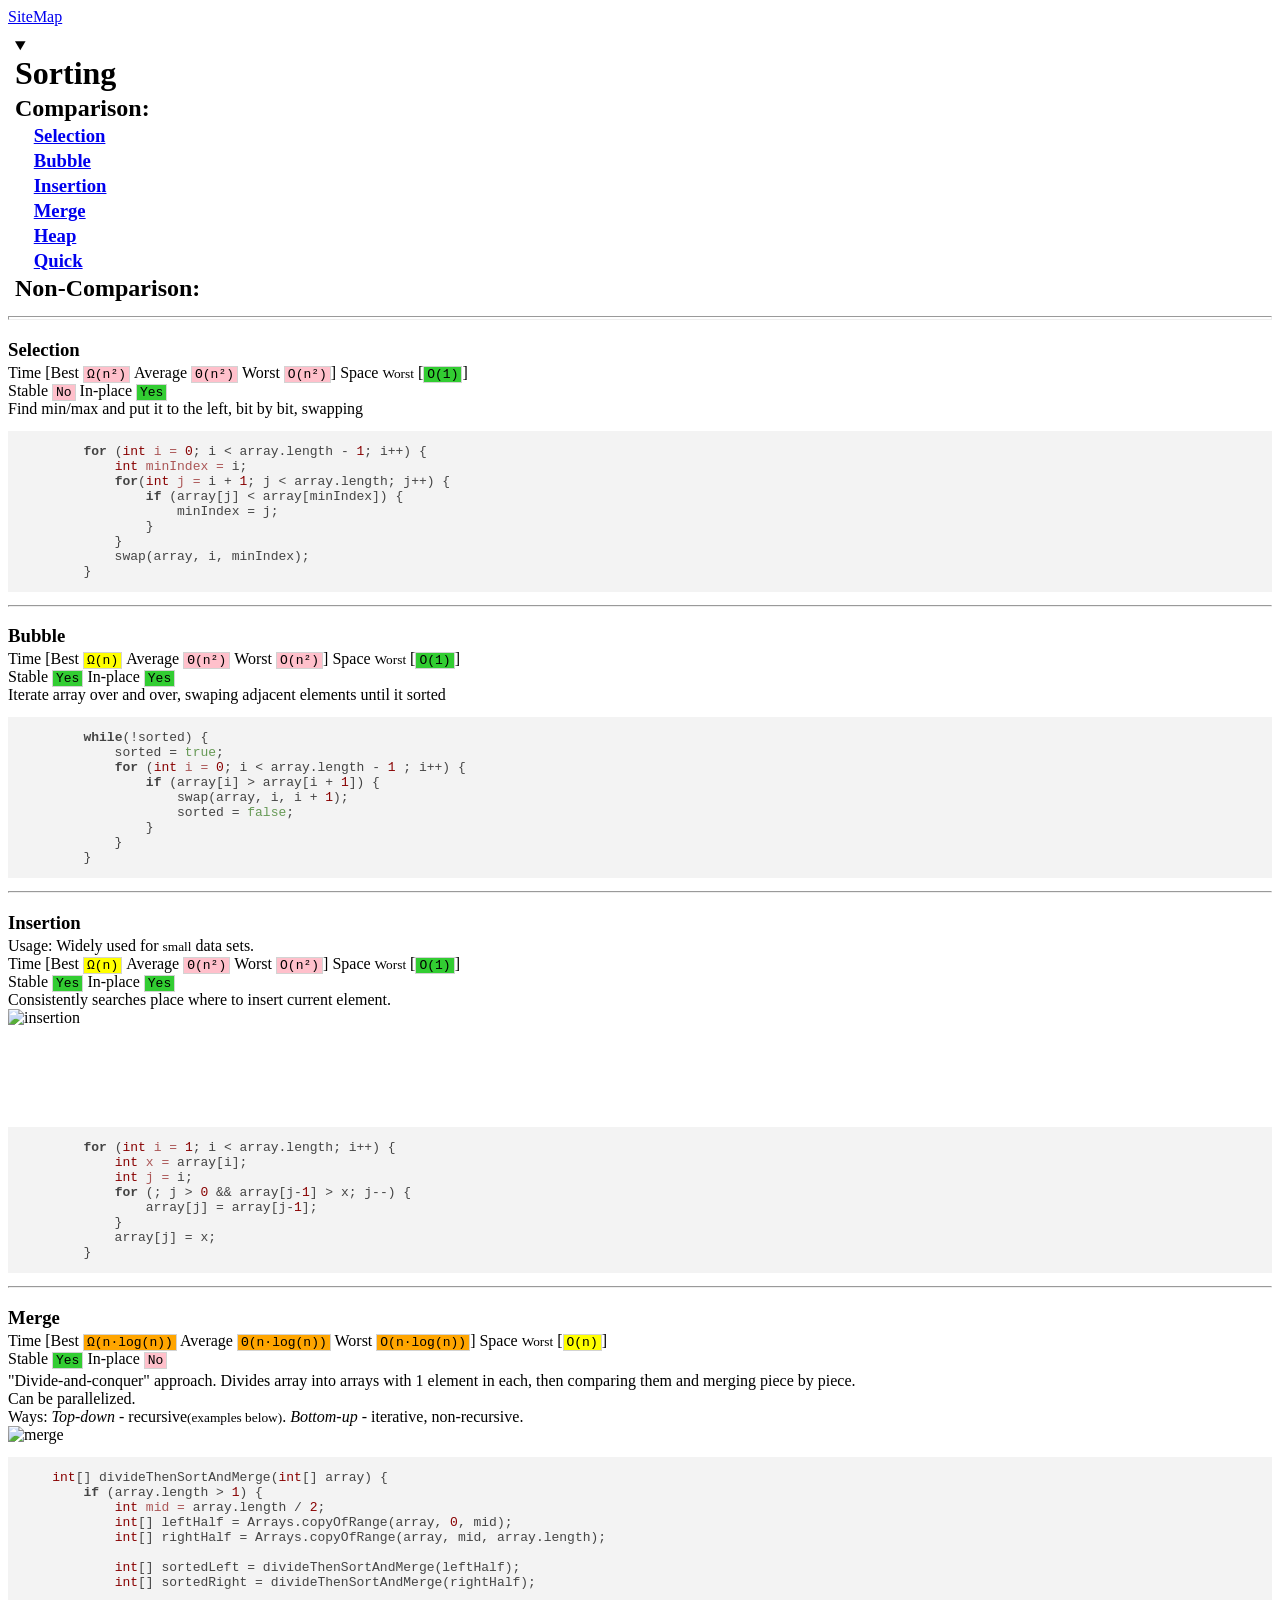
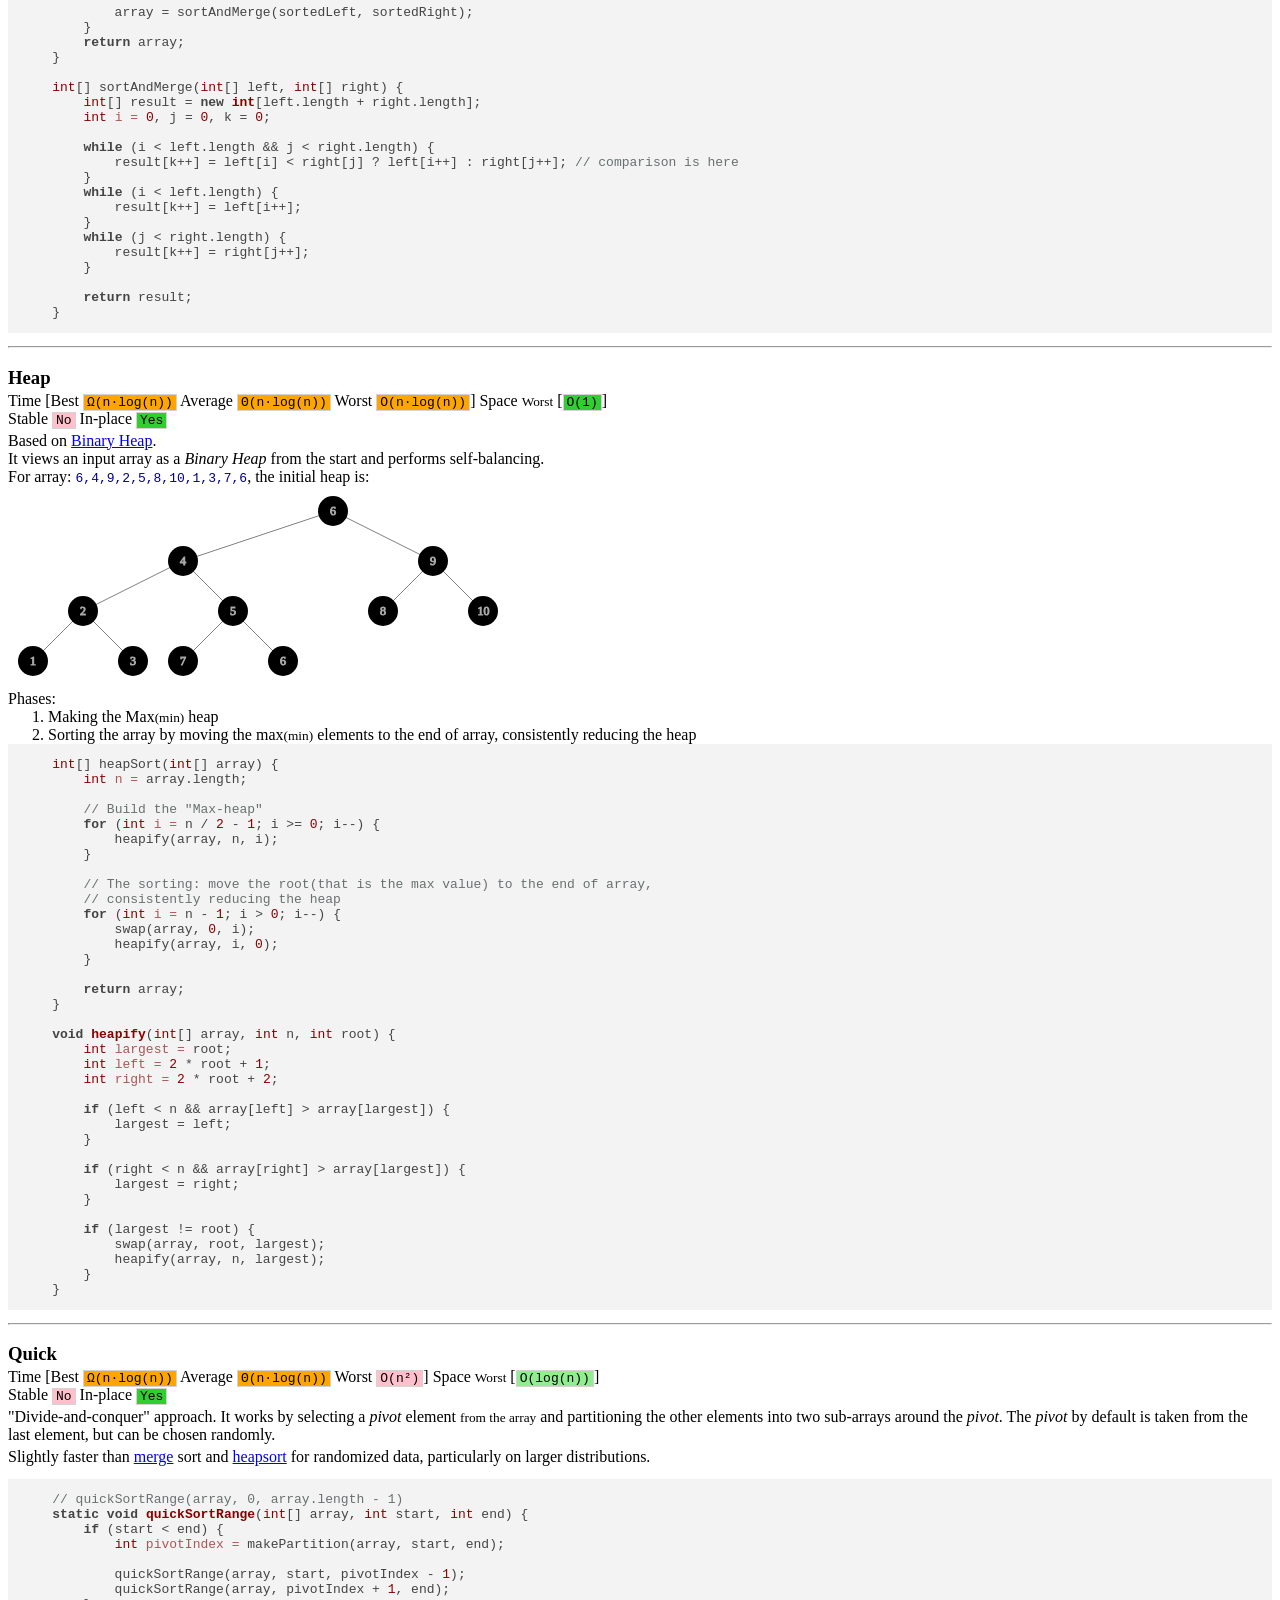
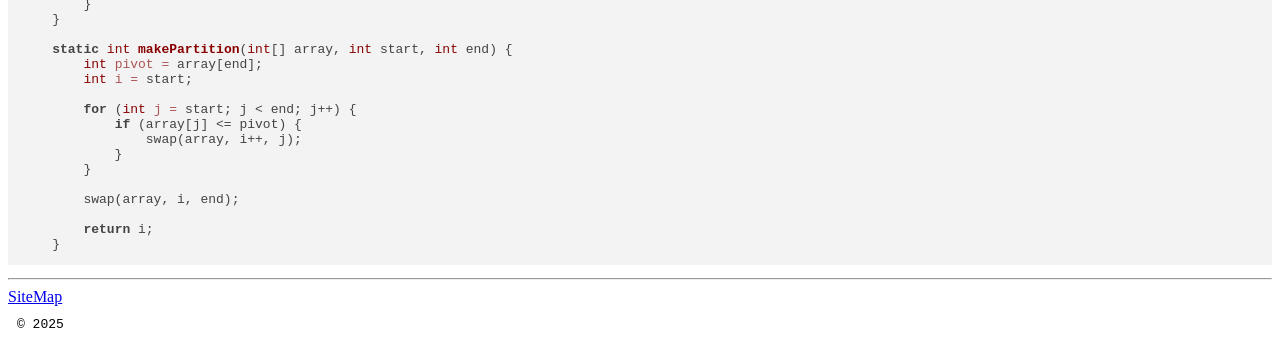
==== Algorithms.html @ 1ca46812 "Comparison sort algorithms. Some notes" ====
<!DOCTYPE html>
<html lang="en">
<head>
	<meta charset="UTF-8">
	<title>Algorithms</title>
	<link rel="stylesheet" href="css/common.css">

	<link rel="stylesheet" href="3dparty/highligthjs/styles/default.min.css">
	<script src="3dparty/highligthjs/highlight.min.js"></script>
	<script>hljs.highlightAll();</script>
</head>
<body>
	<a href="all.html">SiteMap</a>
	<div class="indent"></div>

	<table id="toc">
		<tr>
			<td></td>
			<td>
				<details open>
					<summary><h1>Sorting</h1></summary>
					<h2 class="margin-top-bottom-3">Comparison:</h2>
					<h3 class="padding-left-1em margin-top-bottom-3"><a href="#selection">Selection</a></h3>
					<h3 class="padding-left-1em margin-top-bottom-3"><a href="#bubble">Bubble</a></h3>
					<h3 class="padding-left-1em margin-top-bottom-3"><a href="#insertion">Insertion</a></h3>
					<h3 class="padding-left-1em margin-top-bottom-3"><a href="#merge">Merge</a></h3>
					<h3 class="padding-left-1em margin-top-bottom-3"><a href="#heap">Heap</a></h3>
					<h3 class="padding-left-1em margin-top-bottom-3"><a href="#quick">Quick</a></h3>
					<h2 class="margin-top-bottom-3">Non-Comparison:</h2>
				</details>
			</td>
		</tr>
	</table>

	<hr class="height2">

	<div id="selection">
		<h3 class="margin-bottom-3">Selection</h3>
		Time [Best <code class="back-pink border padding3">Ω(n²)</code>
		Average <code class="back-pink border padding3">Θ(n²)</code>
		Worst <code class="back-pink border padding3">O(n²)</code>]
		Space <small>Worst</small> [<code class="back-lime-green border padding3">O(1)</code>]<br>

		Stable <code class="back-pink border padding3">No</code>
		In-place <code class="back-lime-green border padding3">Yes</code><br>

		Find min/max and put it to the left, bit by bit, swapping<br>
		<pre><code class="language-java">        for (int i = 0; i < array.length - 1; i++) {
            int minIndex = i;
            for(int j = i + 1; j < array.length; j++) {
                if (array[j] < array[minIndex]) {
                    minIndex = j;
                }
            }
            swap(array, i, minIndex);
        }</code></pre>
	</div>
	<hr>

	<div id="bubble">
		<h3 class="margin-bottom-3">Bubble</h3>
		Time [Best <code class="back-yellow border padding3">Ω(n)</code>
			Average <code class="back-pink border padding3">Θ(n²)</code>
			Worst <code class="back-pink border padding3">O(n²)</code>]
		Space <small>Worst</small> [<code class="back-lime-green border padding3">O(1)</code>]<br>

		Stable <code class="back-lime-green border padding3">Yes</code>
		In-place <code class="back-lime-green border padding3">Yes</code><br>

		Iterate array over and over, swaping adjacent elements until it sorted<br>
		<pre><code class="language-java">        while(!sorted) {
            sorted = true;
            for (int i = 0; i < array.length - 1 ; i++) {
                if (array[i] > array[i + 1]) {
                    swap(array, i, i + 1);
                    sorted = false;
                }
            }
        }</code></pre>
	</div>
	<hr>

	<div id="insertion">
		<h3 class="margin-bottom-3">Insertion</h3>
		Usage: Widely used for <small>small</small> data sets.<br>
		Time [Best <code class="back-yellow border padding3">Ω(n)</code>
		Average <code class="back-pink border padding3">Θ(n²)</code>
		Worst <code class="back-pink border padding3">O(n²)</code>]
		Space <small>Worst</small> [<code class="back-lime-green border padding3">O(1)</code>]<br>

		Stable <code class="back-lime-green border padding3">Yes</code>
		In-place <code class="back-lime-green border padding3">Yes</code><br>

		Consistently searches place where to insert current element.<br>
		<div style="height: 105px; overflow: hidden;">
			<img src="https://upload.wikimedia.org/wikipedia/commons/0/0f/Insertion-sort-example-300px.gif" alt="insertion">
		</div>
		<pre><code class="language-java">        for (int i = 1; i < array.length; i++) {
            int x = array[i];
            int j = i;
            for (; j > 0 && array[j-1] > x; j--) {
                array[j] = array[j-1];
            }
            array[j] = x;
        }</code></pre>
	</div>
	<hr>

	<div id="merge">
		<h3 class="margin-bottom-3">Merge</h3>

		Time [Best <code class="back-orange border padding3">Ω(n·log(n))</code>
		Average <code class="back-orange border padding3">Θ(n·log(n))</code>
		Worst <code class="back-orange border padding3">O(n·log(n))</code>]
		Space <small>Worst</small> [<code class="back-yellow border padding3">O(n)</code>]<br>

		Stable <code class="back-lime-green border padding3">Yes</code>
		In-place <code class="back-pink border padding3">No</code><br>

		<div class="indent4"></div>
		"Divide-and-conquer" approach. Divides array into arrays with 1 element in each,
		then comparing them and merging piece by piece.<br>
		Can be parallelized.<br>
		Ways: <em>Top-down</em> - recursive<small>(examples below)</small>. <em>Bottom-up</em> - iterative, non-recursive.<br>
		<img height="200px" src="https://upload.wikimedia.org/wikipedia/commons/e/e6/Merge_sort_algorithm_diagram.svg" alt="merge">
		<pre><code class="language-java">    int[] divideThenSortAndMerge(int[] array) {
        if (array.length > 1) {
            int mid = array.length / 2;
            int[] leftHalf = Arrays.copyOfRange(array, 0, mid);
            int[] rightHalf = Arrays.copyOfRange(array, mid, array.length);

            int[] sortedLeft = divideThenSortAndMerge(leftHalf);
            int[] sortedRight = divideThenSortAndMerge(rightHalf);

            array = sortAndMerge(sortedLeft, sortedRight);
        }
        return array;
    }

    int[] sortAndMerge(int[] left, int[] right) {
        int[] result = new int[left.length + right.length];
        int i = 0, j = 0, k = 0;

        while (i < left.length && j < right.length) {
            result[k++] = left[i] < right[j] ? left[i++] : right[j++]; // comparison is here
        }
        while (i < left.length) {
            result[k++] = left[i++];
        }
        while (j < right.length) {
            result[k++] = right[j++];
        }

        return result;
    }</code></pre>
	</div>
	<hr>

	<div id="heap">
		<h3 class="margin-bottom-3">Heap</h3>

		Time [Best <code class="back-orange border padding3">Ω(n·log(n))</code>
		Average <code class="back-orange border padding3">Θ(n·log(n))</code>
		Worst <code class="back-orange border padding3">O(n·log(n))</code>]
		Space <small>Worst</small> [<code class="back-lime-green border padding3">O(1)</code>]<br>

		Stable <code class="back-pink border padding3">No</code>
		In-place <code class="back-lime-green border padding3">Yes</code><br>

		<div class="indent4"></div>
		Based on <a href="ConnectedNotes.html#binaryHeap">Binary Heap</a>.<br>
		It views an input array as a <em>Binary Heap</em> from the start and performs self-balancing.<br>
		For array: <code class="code">6,4,9,2,5,8,10,1,3,7,6</code>, the initial heap is:<br>
		<img height="200px" src="svg/HeapSort.svg" alt="heap"><br>
		Phases:
		<ol class="margin-top-bottom-0">
			<li>Making the Max<small>(min)</small> heap</li>
			<li>Sorting the array by moving the max<small>(min)</small> elements to the end of array, consistently reducing the heap</li>
		</ol>
		<pre class="margin-top-0"><code class="language-java">    int[] heapSort(int[] array) {
        int n = array.length;

        // Build the "Max-heap"
        for (int i = n / 2 - 1; i >= 0; i--) {
            heapify(array, n, i);
        }

        // The sorting: move the root(that is the max value) to the end of array,
        // consistently reducing the heap
        for (int i = n - 1; i > 0; i--) {
            swap(array, 0, i);
            heapify(array, i, 0);
        }

        return array;
    }

    void heapify(int[] array, int n, int root) {
        int largest = root;
        int left = 2 * root + 1;
        int right = 2 * root + 2;

        if (left < n && array[left] > array[largest]) {
            largest = left;
        }

        if (right < n && array[right] > array[largest]) {
            largest = right;
        }

        if (largest != root) {
            swap(array, root, largest);
            heapify(array, n, largest);
        }
    }</code></pre>

	</div>
	<hr>

	<div id="quick">
		<h3 class="margin-bottom-3">Quick</h3>

		Time [Best <code class="back-orange border padding3">Ω(n·log(n))</code>
		Average <code class="back-orange border padding3">Θ(n·log(n))</code>
		Worst <code class="back-pink border padding3">O(n²)</code>]
		Space <small>Worst</small> [<code class="back-light-green border padding3">O(log(n))</code>]<br>

		Stable <code class="back-pink border padding3">No</code>
		In-place <code class="back-lime-green border padding3">Yes</code><br>

		<div class="indent4"></div>
		"Divide-and-conquer" approach.
		It works by selecting a <em>pivot</em> element <small>from the array</small> and partitioning the other elements into two sub-arrays around the <em>pivot</em>.
		The <em>pivot</em> by default is taken from the last element, but can be chosen randomly.
		<div class="indent4"></div>
		Slightly faster than <a href="#merge">merge</a> sort and <a href="#heap">heapsort</a> for randomized data, particularly on larger distributions.

		<pre><code class="language-java">    // quickSortRange(array, 0, array.length - 1)
    static void quickSortRange(int[] array, int start, int end) {
        if (start < end) {
            int pivotIndex = makePartition(array, start, end);

            quickSortRange(array, start, pivotIndex - 1);
            quickSortRange(array, pivotIndex + 1, end);
        }
    }

    static int makePartition(int[] array, int start, int end) {
        int pivot = array[end];
        int i = start;

        for (int j = start; j < end; j++) {
            if (array[j] <= pivot) {
                swap(array, i++, j);
            }
        }

        swap(array, i, end);

        return i;
    }</code></pre>
	</div>
	<hr>

	<a href="all.html">SiteMap</a><br>
	<iframe class="footer" src="./footer.html"></iframe>
</body>
</html>
---- css/common.css ----
.java1  {color: Black}
.java2  {color: ChartReuse}
.java5  {color: LightGreen}
.java6  {color: Green}
.java7  {color: LightSeaGreen}
.java8  {color: Blue}
.java9  {color: Magenta}
.java10 {color: Orange}
.java16 {color: Red}
.java21 {color: Red}

.red                {color: Red}       /* Red */
.tomato             {color: tomato}
.maroon             {color: maroon}
.magenta            {color: magenta}
.dark-red           {color: DarkRed}
.hot-pink           {color: HotPink}
.light-pink         {color: LightPink}
.fire-brick         {color: FireBrick} /* -Red- */
.green              {color: Green}     /* Green */
.light-green        {color: LightGreen}
.chart-reuse        {color: ChartReuse}
.dark-green         {color: DarkGreen}
.medium-aqua-marine {color: MediumAquaMarine} /* -Green- */
.blue          {color: Blue}                  /* Blue */
.navy          {color: Navy}
.sky-blue      {color: SkyBlue}
.dodger-blue   {color: DodgerBlue}
.dark-blue     {color: DarkBlue}
.midnight-blue {color: MidnightBlue}          /* -Blue- */
.brown    {color: Brown}
.orange   {color: Orange}
.purple   {color: Purple}
.grey     {color: Grey}
.dim-grey {color: DimGrey}
.dark-grey{color: DarkGrey}
.black    {color: Black}

.back-white {background-color: white}
.back-red {background-color: red}
.back-pink {background-color: pink}
.back-green {background-color: green}
.back-light-green {background-color: LightGreen}
.back-lime-green {background-color: LimeGreen}
.back-yellow {background-color: yellow}
.back-orange {background-color: orange}
.back-tomato {background-color: tomato}
.back-sky-blue {background-color: SkyBlue}
.back-medium-spring-green {background-color: MediumSpringGreen}
.back-medium-aqua-marine {background-color: MediumAquaMarine}
.back-bfd {background-color: #BFD}
.back-gainsboro {background-color: Gainsboro}


.border, .border th , .border td, .collapse-border, .collapse-border th, .collapse-border td {
	border: 1px solid;
	border-color: LightGray;
}
.border-dark-gray, .border-dark-gray th, .border-dark-gray td{
	border-color: DarkGray;
}
.collapse-border {border-collapse: collapse}
.padding, .padding th , .padding td {
	padding-left : 5px;
	padding-right: 5px;
}
.padding3 {
	padding-left : 3px;
	padding-right: 3px;
}

.margin-left {margin-left: 1em}
.margin {margin: 1em}
.margin-0 {margin: 0}
.margin-3 .margin3px {margin: 3px}
.margin-bottom-3 {margin-bottom: 3px}
.margin-bottom-0 {margin-bottom: 0}
.margin-top-3    {   margin-top: 3px}
.margin-top-0    {   margin-top: 0}
.margin-top-bottom-3 {margin-top: 3px; margin-bottom: 3px;}
.margin-top-bottom-0 {margin-top: 0px; margin-bottom: 0px;}

.text-align-center  {text-align:center }
.text-align-initial {text-align:initial}
.padding-left-1em {padding-left: 1em}

.code {color: DarkBlue}
.bad-code {color: SaddleBrown}

.indent4 {height: 4px}
.indent8, .indent {height: 8px}

#toc h1 {margin: 0;}
#toc td:first-child {vertical-align: top}

.tooltip {
	color: MidnightBlue;
}

ul.ulWithMargin > li {margin: 10px 0;}
ol.olWithMargin > li {margin: 10px 0;}

.nowrap {
	white-space: nowrap;
}

.overlap {
	position: relative;
	left: -8px;
}

.warning-sign:before {
	content: '\26A0';
}

.link-sign:before {
	content: '\1F517';
}

.fs18 {
	font-size: 18px;
}
.fs20 {
	font-size: 20px;
}

.bold {font-weight: bold;}

.pointer {cursor: pointer}
.get-title { // functional
	cursor: pointer;
	color: MidnightBlue;
}

.bold {font-style: bold;}
.italic {font-style: italic;}

.width100pct {width: 100%;}
.height2     {height: 2px;}

.footer {border:0; height: 35px;}
---- 3dparty/highligthjs/styles/default.min.css ----
/*!
  Theme: Default
  Description: Original highlight.js style
  Author: (c) Ivan Sagalaev <maniac@softwaremaniacs.org>
  Maintainer: @highlightjs/core-team
  Website: https://highlightjs.org/
  License: see project LICENSE
  Touched: 2021
*/pre code.hljs{display:block;overflow-x:auto;padding:1em}code.hljs{padding:3px 5px}.hljs{background:#f3f3f3;color:#444}.hljs-comment{color:#697070}.hljs-punctuation,.hljs-tag{color:#444a}.hljs-tag .hljs-attr,.hljs-tag .hljs-name{color:#444}.hljs-attribute,.hljs-doctag,.hljs-keyword,.hljs-meta .hljs-keyword,.hljs-name,.hljs-selector-tag{font-weight:700}.hljs-deletion,.hljs-number,.hljs-quote,.hljs-selector-class,.hljs-selector-id,.hljs-string,.hljs-template-tag,.hljs-type{color:#800}.hljs-section,.hljs-title{color:#800;font-weight:700}.hljs-link,.hljs-operator,.hljs-regexp,.hljs-selector-attr,.hljs-selector-pseudo,.hljs-symbol,.hljs-template-variable,.hljs-variable{color:#ab5656}.hljs-literal{color:#695}.hljs-addition,.hljs-built_in,.hljs-bullet,.hljs-code{color:#397300}.hljs-meta{color:#1f7199}.hljs-meta .hljs-string{color:#38a}.hljs-emphasis{font-style:italic}.hljs-strong{font-weight:700}
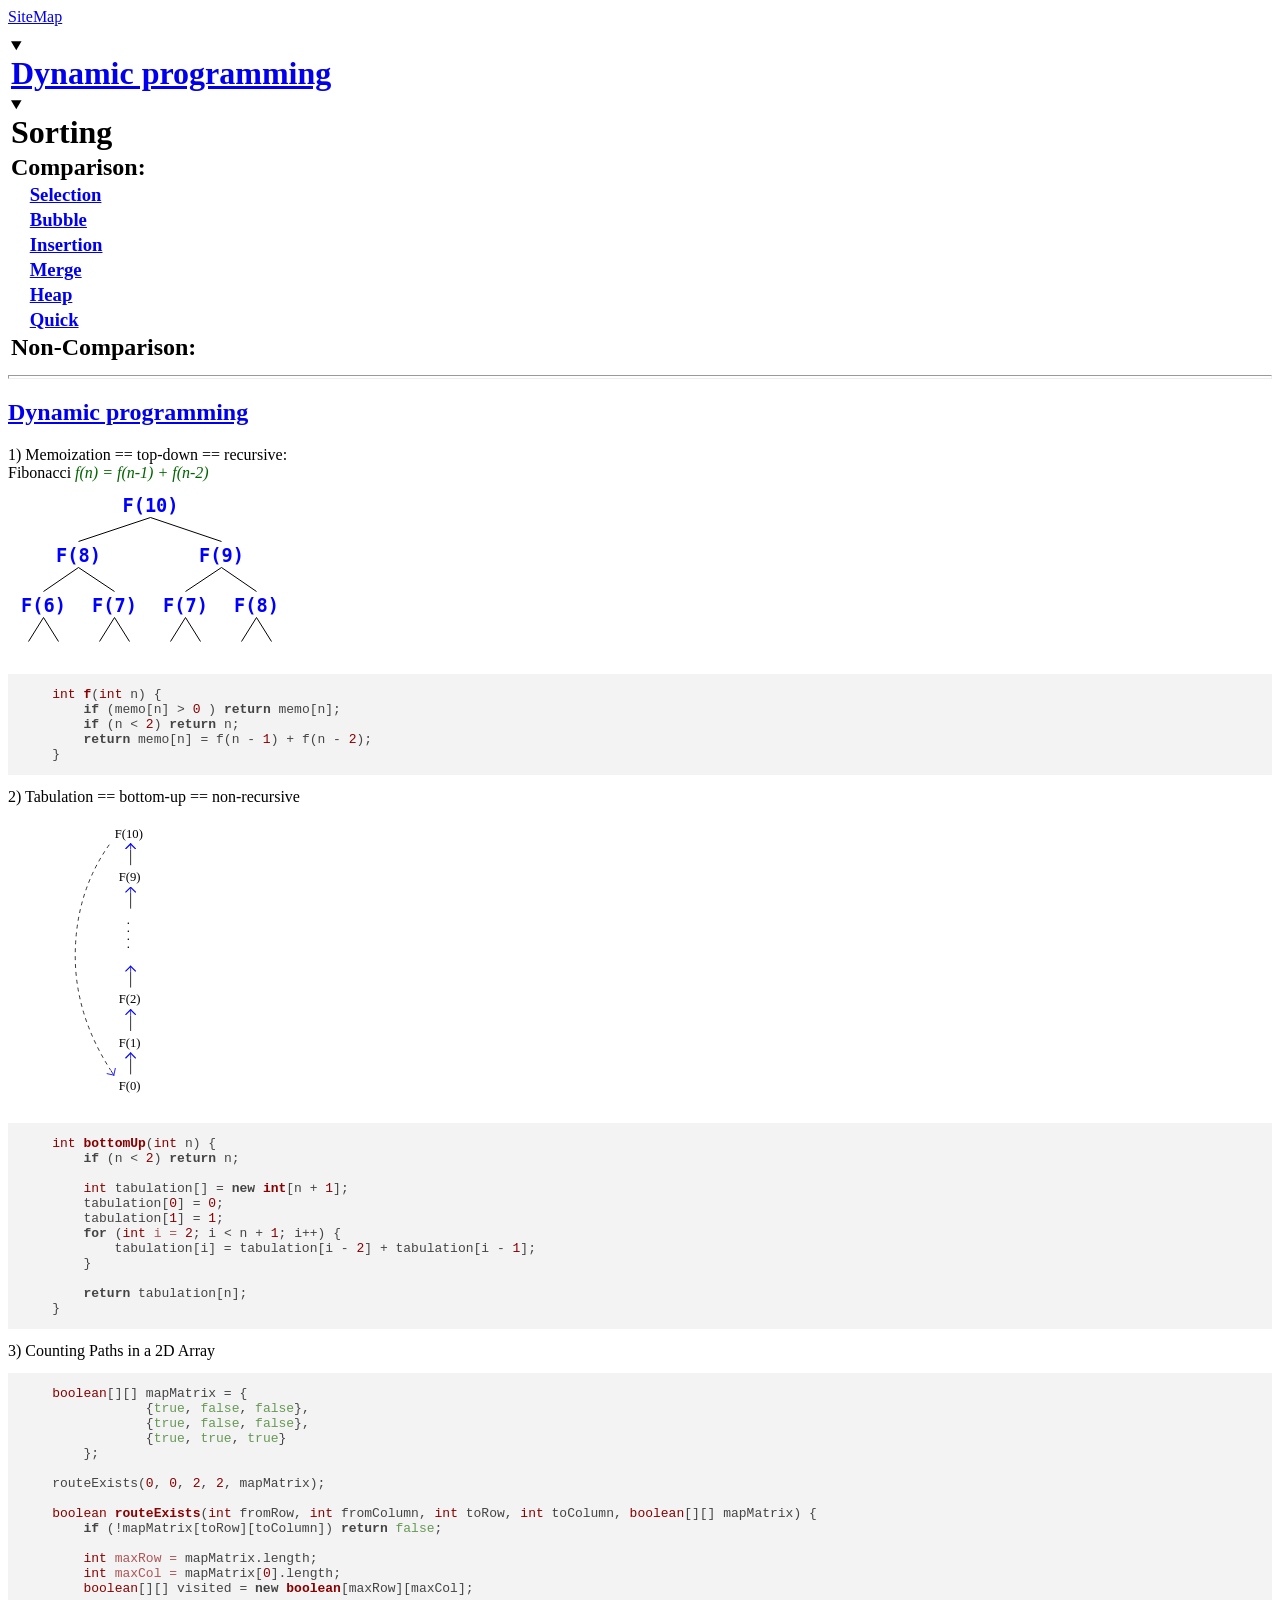
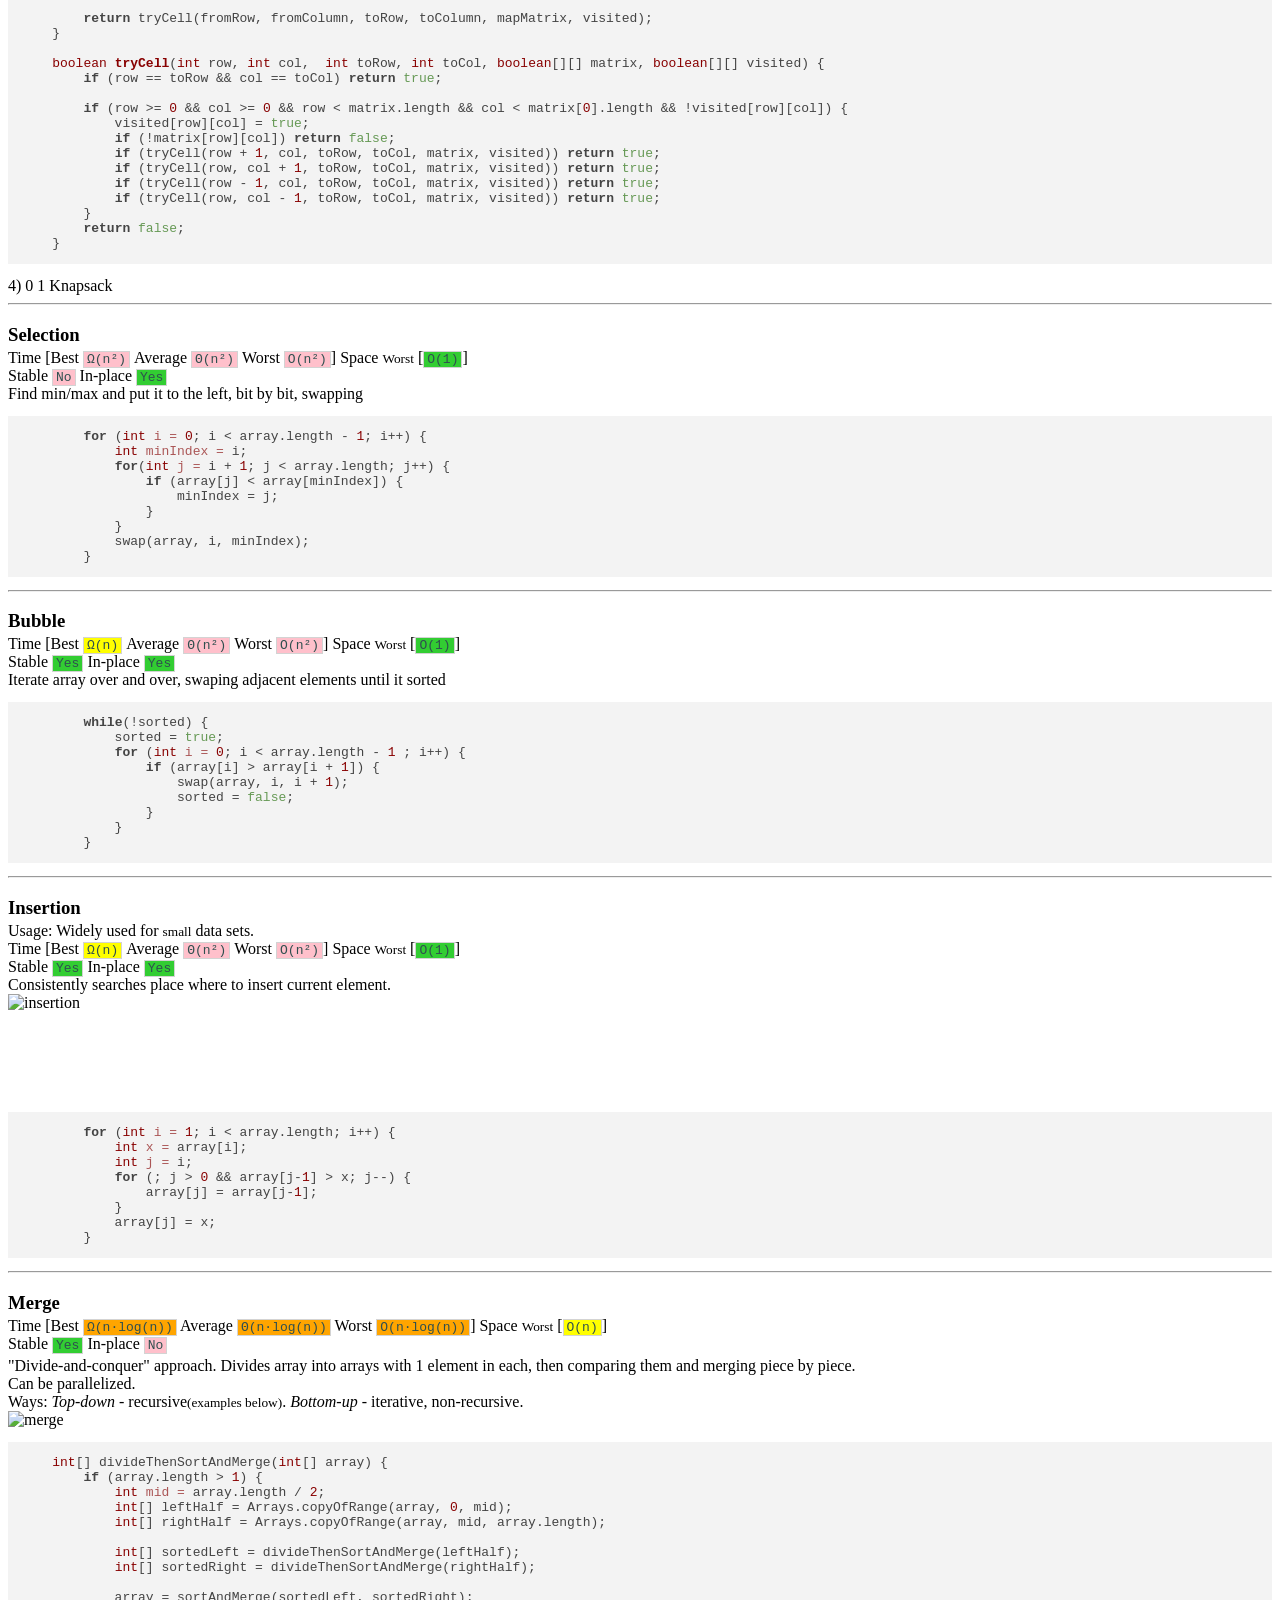
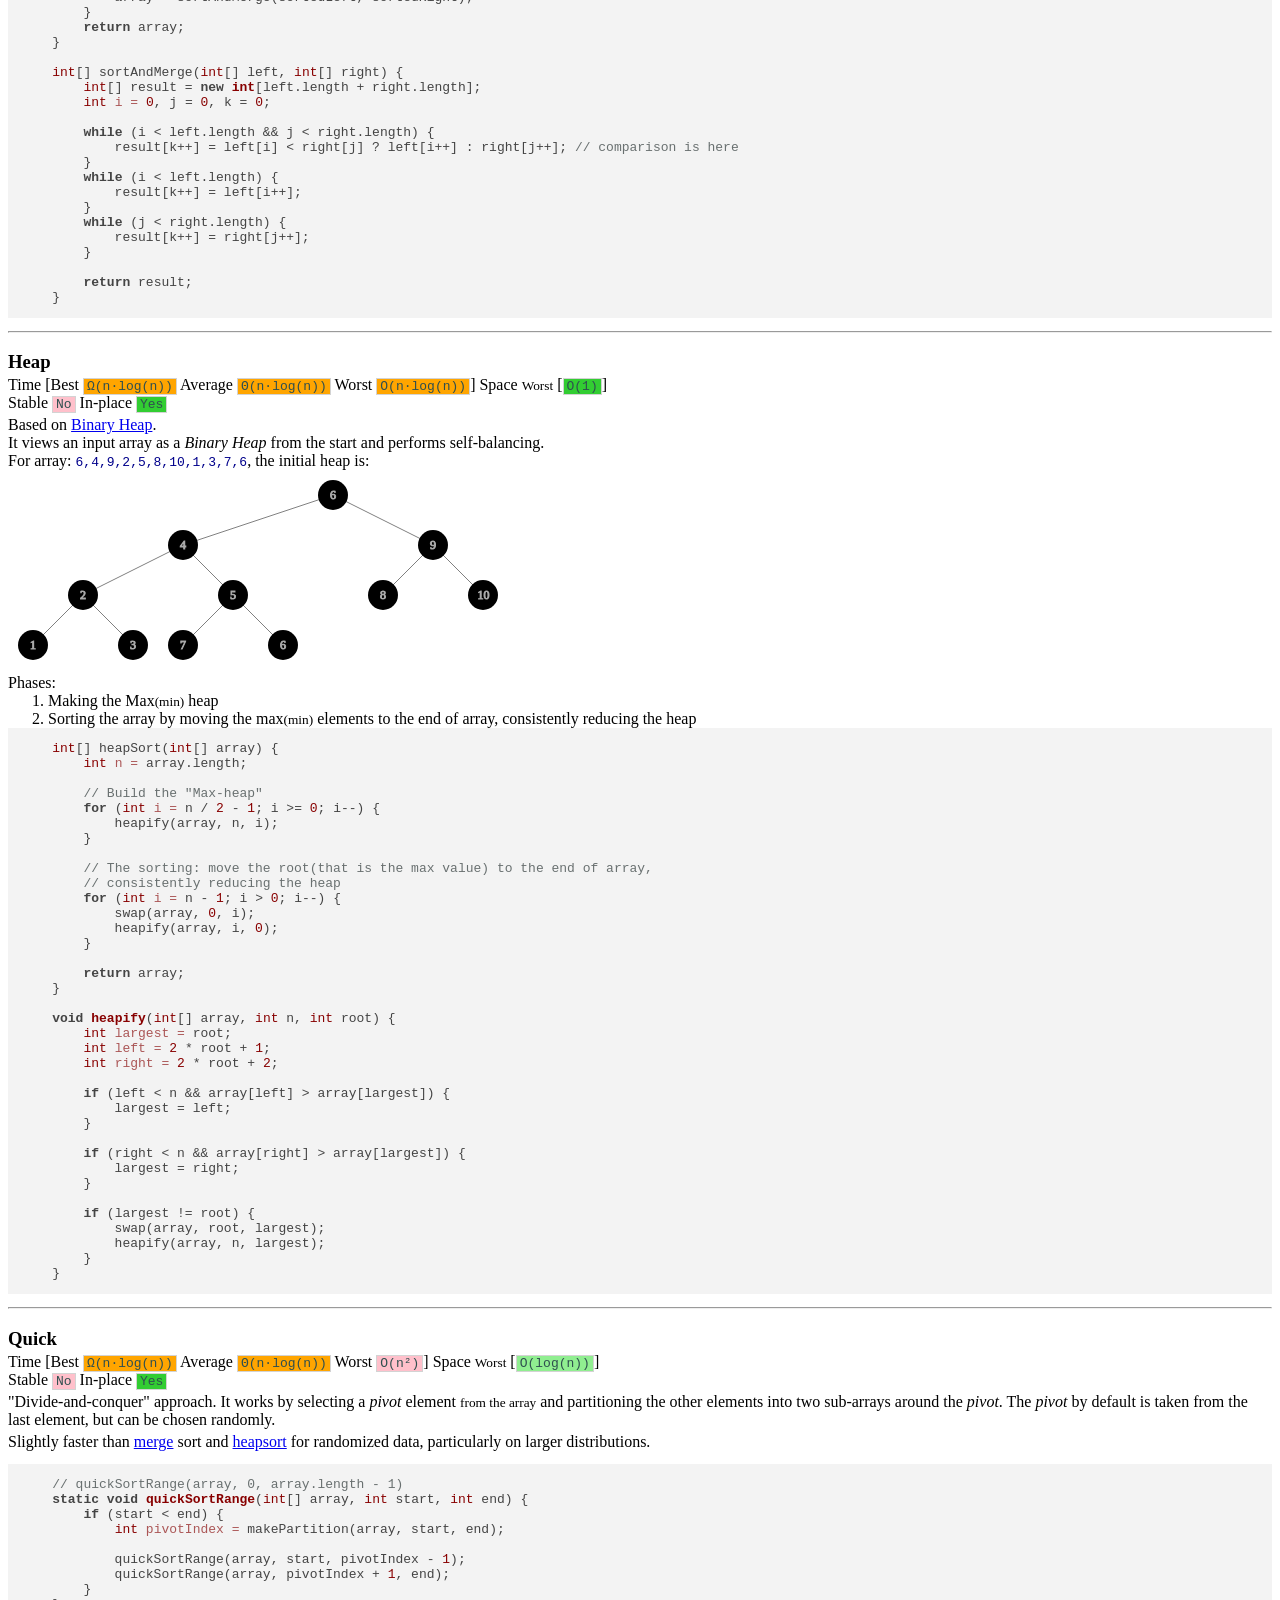
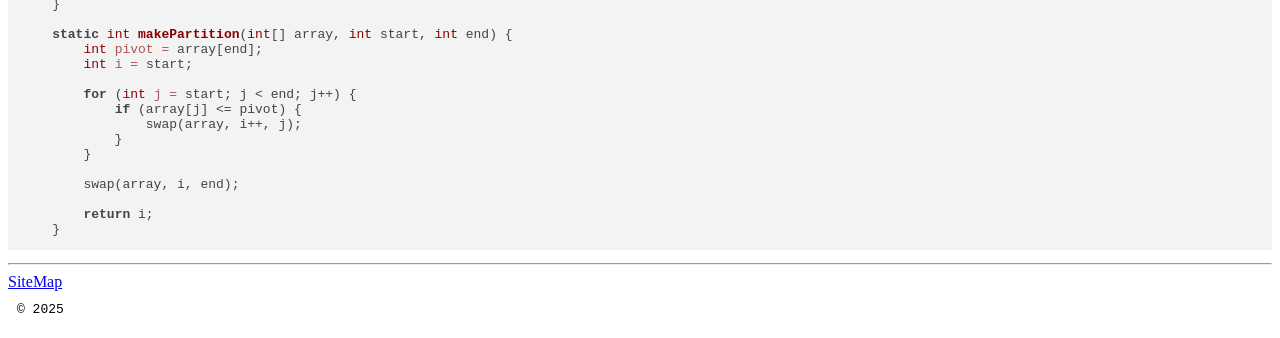
==== commit 14844f45: "DP, Java Thread" ====
--- a/Algorithms.html
+++ b/Algorithms.html
@@ -15,7 +15,13 @@
 
 	<table id="toc">
 		<tr>
-			<td></td>
+			<td>
+				<details open>
+					<summary><h1 id="dpUp"><a href="#dp">Dynamic programming</a></h1></summary>
+				</details>
+			</td>
+		</tr>
+		<tr>
 			<td>
 				<details open>
 					<summary><h1>Sorting</h1></summary>
@@ -34,6 +40,69 @@
 
 	<hr class="height2">
 
+	<div id="dp">
+		<h2><a href="#dpUp">Dynamic programming</a></h2>
+		1) Memoization == top-down == recursive:<br>
+			Fibonacci <var>f(n) = f(n-1) + f(n-2)</var><br>
+		<img src="svg/TopDown.svg" alt="td">
+		<pre><code class="language-java">    int f(int n) {
+        if (memo[n] > 0 ) return memo[n];
+        if (n < 2) return n;
+        return memo[n] = f(n - 1) + f(n - 2);
+    }</code></pre>
+
+		2) Tabulation == bottom-up == non-recursive<br>
+		<img src="svg/BottomUp.svg" alt="bu" height="300"><br>
+		<pre><code class="language-java">    int bottomUp(int n) {
+        if (n < 2) return n;
+
+        int tabulation[] = new int[n + 1];
+        tabulation[0] = 0;
+        tabulation[1] = 1;
+        for (int i = 2; i < n + 1; i++) {
+            tabulation[i] = tabulation[i - 2] + tabulation[i - 1];
+        }
+
+        return tabulation[n];
+    }</code></pre>
+
+		3) Counting Paths in a 2D Array<br>
+		<pre><code class="language-java">    boolean[][] mapMatrix = {
+                {true, false, false},
+                {true, false, false},
+                {true, true, true}
+        };
+
+    routeExists(0, 0, 2, 2, mapMatrix);
+
+    boolean routeExists(int fromRow, int fromColumn, int toRow, int toColumn, boolean[][] mapMatrix) {
+        if (!mapMatrix[toRow][toColumn]) return false;
+
+        int maxRow = mapMatrix.length;
+        int maxCol = mapMatrix[0].length;
+        boolean[][] visited = new boolean[maxRow][maxCol];
+
+        return tryCell(fromRow, fromColumn, toRow, toColumn, mapMatrix, visited);
+    }
+
+    boolean tryCell(int row, int col,  int toRow, int toCol, boolean[][] matrix, boolean[][] visited) {
+        if (row == toRow && col == toCol) return true;
+
+        if (row >= 0 && col >= 0 && row < matrix.length && col < matrix[0].length && !visited[row][col]) {
+            visited[row][col] = true;
+            if (!matrix[row][col]) return false;
+            if (tryCell(row + 1, col, toRow, toCol, matrix, visited)) return true;
+            if (tryCell(row, col + 1, toRow, toCol, matrix, visited)) return true;
+            if (tryCell(row - 1, col, toRow, toCol, matrix, visited)) return true;
+            if (tryCell(row, col - 1, toRow, toCol, matrix, visited)) return true;
+        }
+        return false;
+    }</code></pre>
+
+		4) 0 1 Knapsack
+	</div>
+	<hr>
+
 	<div id="selection">
 		<h3 class="margin-bottom-3">Selection</h3>
 		Time [Best <code class="back-pink border padding3">Ω(n²)</code>
--- a/css/common.css
+++ b/css/common.css
@@ -1,5 +1,5 @@
 .java1  {color: Black}
-.java2  {color: ChartReuse}
+.java2  {color: ChartReuse; background-color: Grey; border-radius: 3px}
 .java5  {color: LightGreen}
 .java6  {color: Green}
 .java7  {color: LightSeaGreen}
@@ -18,9 +18,11 @@
 .light-pink         {color: LightPink}
 .fire-brick         {color: FireBrick} /* -Red- */
 .green              {color: Green}     /* Green */
+.teal               {color: Teal}
 .light-green        {color: LightGreen}
 .chart-reuse        {color: ChartReuse}
 .dark-green         {color: DarkGreen}
+.lime-green         {color: LimeGreen}
 .medium-aqua-marine {color: MediumAquaMarine} /* -Green- */
 .blue          {color: Blue}                  /* Blue */
 .navy          {color: Navy}
@@ -28,9 +30,13 @@
 .dodger-blue   {color: DodgerBlue}
 .dark-blue     {color: DarkBlue}
 .midnight-blue {color: MidnightBlue}          /* -Blue- */
-.brown    {color: Brown}
-.orange   {color: Orange}
+.brown    {color: Brown}                      /* Brown */
+.saddle-brown {color: SaddleBrown}
+.orange      {color: Orange}
+.dark-orange {color: DarkOrange}
+.golden-rod  {color: GoldenRod}
 .purple   {color: Purple}
+.dark-magenta  {color: DarkMagenta}
 .grey     {color: Grey}
 .dim-grey {color: DimGrey}
 .dark-grey{color: DarkGrey}
@@ -60,7 +66,7 @@
 	border-color: DarkGray;
 }
 .collapse-border {border-collapse: collapse}
-.padding, .padding th , .padding td {
+.padding th , .padding td {
 	padding-left : 5px;
 	padding-right: 5px;
 }
@@ -70,6 +76,7 @@
 }
 
 .margin-left {margin-left: 1em}
+.margin-left-2 {margin-left: 2em}
 .margin {margin: 1em}
 .margin-0 {margin: 0}
 .margin-3 .margin3px {margin: 3px}
@@ -82,10 +89,27 @@
 
 .text-align-center  {text-align:center }
 .text-align-initial {text-align:initial}
-.padding-left-1em {padding-left: 1em}
+.padding-left, .padding-left-1em {padding-left: 1em}
 
+var {color: DarkGreen}
 .code {color: DarkBlue}
+code {color: DarkSlateGrey}
 .bad-code {color: SaddleBrown}
+.code-a code{
+	color: DarkBlue;
+	font-size: 17px;
+}
+.code-i code{
+	color: Blue;
+	font-size: 17px;
+}
+
+.zebra tr:nth-child(even) {
+	background-color: Beige;
+}
+.zebra tr:first-child {
+	background-color: LightBlue;
+}
 
 .indent4 {height: 4px}
 .indent8, .indent {height: 8px}
@@ -97,7 +121,7 @@
 	color: MidnightBlue;
 }
 
-ul.ulWithMargin > li {margin: 10px 0;}
+ul.ulWithMargin > li, ul.ul-with-margin > li {margin: 10px 0;}
 ol.olWithMargin > li {margin: 10px 0;}
 
 .nowrap {
@@ -123,19 +147,30 @@
 .fs20 {
 	font-size: 20px;
 }
-
-.bold {font-weight: bold;}
+.smaller {font-size: smaller}
 
 .pointer {cursor: pointer}
-.get-title { // functional
-	cursor: pointer;
+.get-title { /* functional */
+	cursor: help;
 	color: MidnightBlue;
 }
 
-.bold {font-style: bold;}
-.italic {font-style: italic;}
+.bold,.b {font-weight: bold;}
+.italic, .i {font-style: italic;}
+.bi {
+	font-weight: bold;
+	font-style: italic;
+}
+
+.font-size-smaller {font-size: smaller}
+.font-family-math  {font-family: math}
+.strike {text-decoration: line-through}
 
 .width100pct {width: 100%;}
 .height2     {height: 2px;}
 
+.display-none {display: none;}
+
+.iframe { width:-webkit-fill-available; }
+
 .footer {border:0; height: 35px;}
